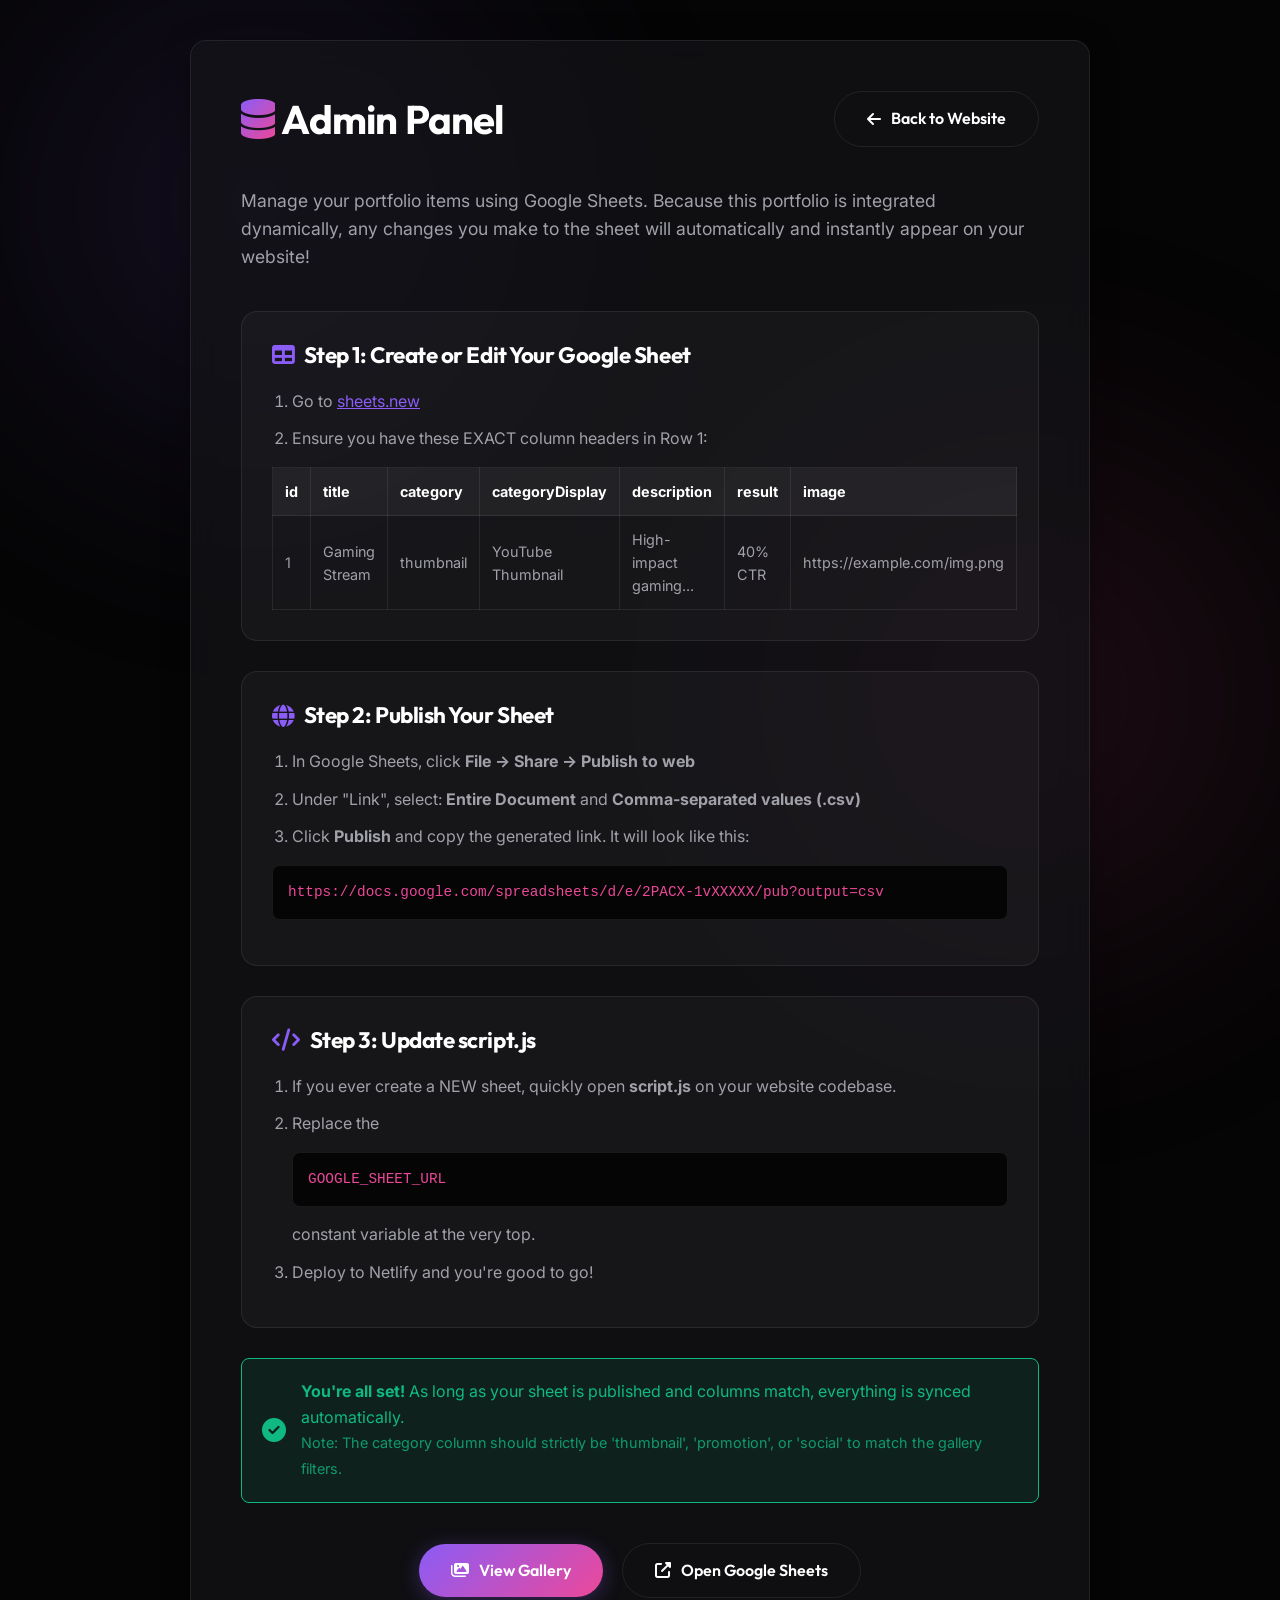
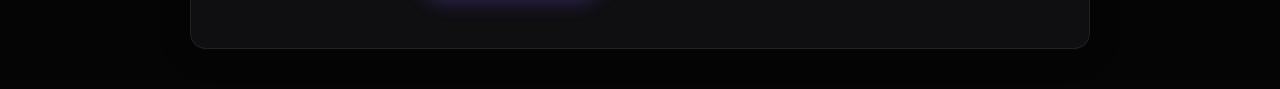
==== admin.html @ e8c45af5 "Initial commit: Portfolio website files" ====
<!DOCTYPE html>
<html lang="en">
<head>
    <meta charset="UTF-8">
    <meta name="viewport" content="width=device-width, initial-scale=1.0">
    <title>Admin - KenGSL Portfolio</title>
    <meta name="robots" content="noindex, nofollow">
    <!-- FontAwesome for icons -->
    <link rel="stylesheet" href="https://cdnjs.cloudflare.com/ajax/libs/font-awesome/6.4.0/css/all.min.css">
    <!-- Custom CSS -->
    <link rel="stylesheet" href="style.css">
    <style>
        body {
            display: flex;
            align-items: center;
            justify-content: center;
            min-height: 100vh;
            padding: 40px 20px;
        }
        .admin-card {
            max-width: 900px;
            width: 100%;
            padding: 50px;
        }
        .step-box {
            background: rgba(255,255,255,0.03);
            border: 1px solid var(--border-color);
            border-radius: var(--border-radius-md);
            padding: 30px;
            margin-bottom: 30px;
            transition: border-color 0.3s ease;
        }
        .step-box:hover {
            border-color: var(--border-hover);
        }
        .step-box h2 {
            font-size: 1.4rem;
            margin-bottom: 20px;
            display: flex;
            align-items: center;
            gap: 10px;
        }
        .step-box h2 i {
            color: var(--accent-1);
        }
        .step-box ol {
            margin-left: 20px;
            color: var(--text-secondary);
        }
        .step-box li {
            margin-bottom: 12px;
        }
        code, .code-block {
            background: var(--bg-main);
            padding: 15px;
            border-radius: var(--border-radius-sm);
            font-family: monospace;
            color: var(--accent-2);
            display: block;
            margin: 15px 0;
            border: 1px solid var(--border-color);
            overflow-x: auto;
            font-size: 0.9rem;
        }
        table {
            width: 100%;
            border-collapse: collapse;
            margin-top: 15px;
            font-size: 0.9rem;
        }
        th, td {
            text-align: left;
            padding: 12px;
            border: 1px solid var(--border-color);
            color: var(--text-secondary);
        }
        th {
            background: rgba(255,255,255,0.05);
            color: var(--text-primary);
        }
        .success-box {
            background: rgba(16, 185, 129, 0.1);
            border: 1px solid #10b981;
            color: #10b981;
            padding: 20px;
            border-radius: var(--border-radius-sm);
            display: flex;
            align-items: center;
            gap: 15px;
            margin-bottom: 30px;
        }
        @media (max-width: 768px) {
            .admin-card { padding: 30px 20px; }
            table { display: block; overflow-x: auto; white-space: nowrap; }
        }
    </style>
</head>
<body>

    <div class="glass-panel admin-card fade-in-up">
        
        <div style="display: flex; justify-content: space-between; align-items: center; margin-bottom: 40px; flex-wrap: wrap; gap: 20px;">
            <h1 class="section-title" style="margin: 0;"><i class="fas fa-database text-gradient"></i> Admin Panel</h1>
            <a href="index.html" class="btn btn-secondary"><i class="fas fa-arrow-left"></i> Back to Website</a>
        </div>

        <p style="color: var(--text-secondary); margin-bottom: 40px; font-size: 1.1rem;">
            Manage your portfolio items using Google Sheets. Because this portfolio is integrated dynamically, 
            any changes you make to the sheet will automatically and instantly appear on your website!
        </p>

        <div class="step-box">
            <h2><i class="fas fa-table"></i> Step 1: Create or Edit Your Google Sheet</h2>
            <ol>
                <li>Go to <a href="https://sheets.new/" target="_blank" rel="noopener noreferrer" style="color: var(--accent-1); text-decoration: underline;">sheets.new</a></li>
                <li>Ensure you have these EXACT column headers in Row 1:</li>
            </ol>
            <table>
                <thead>
                    <tr><th>id</th><th>title</th><th>category</th><th>categoryDisplay</th><th>description</th><th>result</th><th>image</th></tr>
                </thead>
                <tbody>
                    <tr><td>1</td><td>Gaming Stream</td><td>thumbnail</td><td>YouTube Thumbnail</td><td>High-impact gaming...</td><td>40% CTR</td><td>https://example.com/img.png</td></tr>
                </tbody>
            </table>
        </div>

        <div class="step-box">
            <h2><i class="fas fa-globe"></i> Step 2: Publish Your Sheet</h2>
            <ol>
                <li>In Google Sheets, click <strong>File → Share → Publish to web</strong></li>
                <li>Under "Link", select: <strong>Entire Document</strong> and <strong>Comma-separated values (.csv)</strong></li>
                <li>Click <strong>Publish</strong> and copy the generated link. It will look like this:</li>
            </ol>
            <div class="code-block">https://docs.google.com/spreadsheets/d/e/2PACX-1vXXXXX/pub?output=csv</div>
        </div>

        <div class="step-box">
            <h2><i class="fas fa-code"></i> Step 3: Update script.js</h2>
            <ol>
                <li>If you ever create a NEW sheet, quickly open <strong>script.js</strong> on your website codebase.</li>
                <li>Replace the <code>GOOGLE_SHEET_URL</code> constant variable at the very top.</li>
                <li>Deploy to Netlify and you're good to go!</li>
            </ol>
        </div>

        <div class="success-box">
            <i class="fas fa-check-circle" style="font-size: 1.5rem;"></i>
            <div>
                <strong>You're all set!</strong> As long as your sheet is published and columns match, everything is synced automatically. 
                <br><span style="font-size: 0.9rem; opacity: 0.8;">Note: The category column should strictly be 'thumbnail', 'promotion', or 'social' to match the gallery filters.</span>
            </div>
        </div>

        <div style="text-align: center; margin-top: 40px;">
            <a href="portfolio.html" class="btn btn-primary" style="margin-right: 15px;"><i class="fas fa-images"></i> View Gallery</a>
            <a href="https://docs.google.com/spreadsheets/u/0/" target="_blank" rel="noopener noreferrer" class="btn btn-secondary"><i class="fas fa-external-link-alt"></i> Open Google Sheets</a>
        </div>

    </div>

    <!-- Inline toggleMenu for admin page (no script.js dependency needed) -->
    <script>
        function toggleMenu() {
            const navLinks = document.getElementById('navLinks');
            if (navLinks) navLinks.classList.toggle('active');
        }
    </script>
</body>
</html>
---- style.css ----
@import url('https://fonts.googleapis.com/css2?family=Inter:wght@300;400;500;600&family=Outfit:wght@400;600;700;800&display=swap');

:root {
    --bg-main: #050505;
    --bg-surface: rgba(20, 20, 25, 0.7);
    --bg-surface-solid: #141419;
    --bg-surface-hover: rgba(30, 30, 38, 0.8);
    
    --text-primary: #ffffff;
    --text-secondary: #a1a1aa;
    --text-muted: #71717a;
    
    --accent-1: #8b5cf6; /* Vibrant purple */
    --accent-2: #ec4899; /* Neon pink */
    --accent-glow: rgba(139, 92, 246, 0.5);
    
    --border-color: rgba(255, 255, 255, 0.08);
    --border-hover: rgba(255, 255, 255, 0.15);
    
    --border-radius-lg: 24px;
    --border-radius-md: 16px;
    --border-radius-sm: 8px;
    
    --transition-fast: 0.2s ease;
    --transition-smooth: 0.4s cubic-bezier(0.16, 1, 0.3, 1);
}

* {
    margin: 0;
    padding: 0;
    box-sizing: border-box;
}

html {
    scroll-behavior: smooth;
    scroll-padding-top: 100px;
}

body {
    font-family: 'Inter', sans-serif;
    background-color: var(--bg-main);
    color: var(--text-primary);
    line-height: 1.6;
    overflow-x: hidden;
    position: relative;
}

/* Page Entrance Animation */
body.page-loaded {
    animation: pageEntrance 0.6s ease-out;
}

@keyframes pageEntrance {
    from { opacity: 0; }
    to { opacity: 1; }
}

/* Dynamic Animated Background Glows */
body::before, body::after {
    content: '';
    position: fixed;
    width: 60vw;
    height: 60vw;
    border-radius: 50%;
    filter: blur(120px);
    z-index: -1;
    opacity: 0.15;
    pointer-events: none;
    animation: pulseGlow 15s infinite alternate;
}

body::before {
    top: -20%;
    left: -10%;
    background: radial-gradient(circle, var(--accent-1) 0%, transparent 70%);
}

body::after {
    bottom: -20%;
    right: -10%;
    background: radial-gradient(circle, var(--accent-2) 0%, transparent 70%);
    animation-delay: -5s;
}

@keyframes pulseGlow {
    0% { transform: scale(1) translate(0, 0); opacity: 0.1; }
    50% { transform: scale(1.1) translate(5%, 5%); opacity: 0.2; }
    100% { transform: scale(0.9) translate(-5%, -5%); opacity: 0.15; }
}

h1, h2, h3, h4, h5, h6 {
    font-family: 'Outfit', sans-serif;
    font-weight: 700;
    letter-spacing: -0.02em;
    line-height: 1.2;
}

a {
    color: inherit;
    text-decoration: none;
}

.container {
    max-width: 1280px;
    margin: 0 auto;
    padding: 0 24px;
    width: 100%;
}

/* UI Utilities */
.glass-panel {
    background: var(--bg-surface);
    backdrop-filter: blur(16px);
    -webkit-backdrop-filter: blur(16px);
    border: 1px solid var(--border-color);
    border-radius: var(--border-radius-md);
    box-shadow: 0 4px 30px rgba(0, 0, 0, 0.3);
}

.text-gradient {
    background: linear-gradient(135deg, var(--accent-1), var(--accent-2));
    -webkit-background-clip: text;
    -webkit-text-fill-color: transparent;
    background-clip: text;
    display: inline-block;
}

.btn {
    display: inline-flex;
    align-items: center;
    justify-content: center;
    gap: 10px;
    padding: 14px 32px;
    border-radius: 50px;
    font-weight: 600;
    font-size: 1rem;
    transition: var(--transition-smooth);
    cursor: pointer;
    border: none;
    font-family: 'Outfit', sans-serif;
    position: relative;
    overflow: hidden;
}

/* Button Ripple Effect */
.btn .ripple {
    position: absolute;
    border-radius: 50%;
    background: rgba(255, 255, 255, 0.3);
    transform: scale(0);
    animation: rippleEffect 0.6s ease-out;
    pointer-events: none;
}

@keyframes rippleEffect {
    to { transform: scale(4); opacity: 0; }
}

.btn-primary {
    background: linear-gradient(135deg, var(--accent-1), var(--accent-2));
    color: white;
    box-shadow: 0 4px 20px rgba(139, 92, 246, 0.3);
    z-index: 1;
}

.btn-primary::before {
    content: '';
    position: absolute;
    top: 0; left: 0; width: 100%; height: 100%;
    background: linear-gradient(135deg, var(--accent-2), var(--accent-1));
    z-index: -1;
    transition: var(--transition-smooth);
    opacity: 0;
}

.btn-primary:hover {
    transform: translateY(-3px);
    box-shadow: 0 8px 30px rgba(236, 72, 153, 0.4);
}

.btn-primary:hover::before {
    opacity: 1;
}

.btn-secondary {
    background: transparent;
    color: var(--text-primary);
    border: 1px solid var(--border-color);
}

.btn-secondary:hover {
    border-color: var(--accent-1);
    background: rgba(139, 92, 246, 0.1);
    transform: translateY(-3px);
}

/* ===== FIXED Animation System ===== */
/* Elements start invisible. Observer adds .is-visible to trigger animation. */
.animate-on-scroll {
    opacity: 0;
    transform: translateY(30px);
    transition: opacity 0.8s cubic-bezier(0.16, 1, 0.3, 1),
                transform 0.8s cubic-bezier(0.16, 1, 0.3, 1);
}

.animate-on-scroll.is-visible {
    opacity: 1;
    transform: translateY(0);
}

.animate-on-scroll.delay-1 { transition-delay: 0.1s; }
.animate-on-scroll.delay-2 { transition-delay: 0.2s; }
.animate-on-scroll.delay-3 { transition-delay: 0.3s; }
.animate-on-scroll.delay-4 { transition-delay: 0.4s; }

/* Legacy fade-in-up for inline use (admin page etc.) */
.fade-in-up {
    animation: fadeInUp 0.8s cubic-bezier(0.16, 1, 0.3, 1) forwards;
    opacity: 0;
    transform: translateY(30px);
}

@keyframes fadeInUp {
    to {
        opacity: 1;
        transform: translateY(0);
    }
}

/* Navigation - Floating Navbar */
header {
    position: fixed;
    top: 20px;
    left: 0;
    right: 0;
    z-index: 1000;
    display: flex;
    justify-content: center;
    padding: 0 20px;
}

.nav-inner {
    display: flex;
    justify-content: space-between;
    align-items: center;
    width: 100%;
    max-width: 1000px;
    padding: 12px 24px;
    border-radius: 50px;
    transition: background 0.3s ease, box-shadow 0.3s ease;
}

.nav-inner.scrolled {
    background: rgba(20, 20, 25, 0.95);
    box-shadow: 0 8px 32px rgba(0, 0, 0, 0.5);
}

.nav-brand {
    font-family: 'Outfit', sans-serif;
    font-size: 1.5rem;
    font-weight: 800;
    color: var(--text-primary);
    text-transform: uppercase;
    letter-spacing: 1px;
}

.nav-brand span {
    color: var(--accent-1);
}

.nav-links {
    display: flex;
    gap: 32px;
    list-style: none;
    align-items: center;
}

/* Nav Link Underline Animation */
.nav-links a {
    color: var(--text-secondary);
    font-weight: 500;
    font-size: 0.95rem;
    transition: var(--transition-fast);
    position: relative;
    padding-bottom: 4px;
}

.nav-links a::after {
    content: '';
    position: absolute;
    bottom: 0;
    left: 0;
    width: 0;
    height: 2px;
    background: linear-gradient(135deg, var(--accent-1), var(--accent-2));
    border-radius: 2px;
    transition: width 0.3s ease;
}

.nav-links a:hover::after,
.nav-links a.active::after {
    width: 100%;
}

.nav-links a:hover, .nav-links a.active {
    color: var(--text-primary);
}

/* Don't show underline on button-style links */
.nav-links a.btn::after {
    display: none;
}

.mobile-menu-btn {
    display: none;
    background: none;
    border: none;
    color: var(--text-primary);
    font-size: 1.5rem;
    cursor: pointer;
    transition: transform 0.2s ease;
}

.mobile-menu-btn:active {
    transform: scale(0.9);
}

/* Hero Section */
.hero {
    min-height: 100vh;
    display: flex;
    align-items: center;
    justify-content: center;
    padding-top: 80px;
    text-align: center;
    position: relative;
}

.hero-content {
    max-width: 800px;
    z-index: 10;
}

.profile-avatar-wrap {
    position: relative;
    width: 180px;
    height: 180px;
    margin: 0 auto 30px;
}

.profile-avatar {
    width: 100%;
    height: 100%;
    border-radius: 50%;
    object-fit: cover;
    border: 2px solid transparent;
    padding: 4px;
    background: linear-gradient(135deg, var(--bg-main), var(--bg-surface-solid)) padding-box,
                linear-gradient(135deg, var(--accent-1), var(--accent-2)) border-box;
    position: relative;
    z-index: 2;
}

.profile-glow {
    position: absolute;
    top: 0; left: 0; right: 0; bottom: 0;
    background: linear-gradient(135deg, var(--accent-1), var(--accent-2));
    border-radius: 50%;
    filter: blur(20px);
    opacity: 0.6;
    z-index: 1;
    animation: slowSpin 10s linear infinite;
}

@keyframes slowSpin {
    from { transform: rotate(0deg); }
    to { transform: rotate(360deg); }
}

.hero-subtitle {
    display: inline-block;
    padding: 6px 16px;
    background: rgba(139, 92, 246, 0.1);
    border: 1px solid rgba(139, 92, 246, 0.2);
    border-radius: 50px;
    color: var(--accent-1);
    font-weight: 600;
    font-size: 0.85rem;
    text-transform: uppercase;
    letter-spacing: 1px;
    margin-bottom: 24px;
}

.hero-title {
    font-size: clamp(3rem, 6vw, 5rem);
    margin-bottom: 20px;
}

.hero-desc {
    font-size: clamp(1.1rem, 2vw, 1.25rem);
    color: var(--text-secondary);
    margin-bottom: 40px;
    max-width: 600px;
    margin-inline: auto;
}

.hero-actions {
    display: flex;
    justify-content: center;
    gap: 20px;
    flex-wrap: wrap;
}

/* Stats Banner */
.stats-banner {
    padding: 40px 0;
    margin-top: -40px;
    position: relative;
    z-index: 20;
}

.stats-grid {
    display: grid;
    grid-template-columns: repeat(3, 1fr);
    gap: 30px;
    text-align: center;
}

.stat-item h3 {
    font-size: 3rem;
    background: linear-gradient(to bottom, #fff, #a1a1aa);
    -webkit-background-clip: text;
    -webkit-text-fill-color: transparent;
    margin-bottom: 5px;
}

.stat-item p {
    color: var(--text-muted);
    font-weight: 500;
    text-transform: uppercase;
    letter-spacing: 1px;
    font-size: 0.85rem;
}

/* Sections Global */
.section {
    padding: 100px 0;
}

.section-header {
    text-align: center;
    margin-bottom: 60px;
}

.section-title {
    font-size: 2.5rem;
    margin-bottom: 15px;
}

.section-subtitle {
    color: var(--text-secondary);
    font-size: 1.1rem;
}

/* Skills/Tech Stack */
.skills-container {
    display: flex;
    flex-wrap: wrap;
    justify-content: center;
    gap: 15px;
    max-width: 800px;
    margin: 0 auto;
}

.skill-tag {
    padding: 12px 24px;
    background: var(--bg-surface);
    border: 1px solid var(--border-color);
    border-radius: 50px;
    font-weight: 500;
    color: var(--text-secondary);
    transition: var(--transition-smooth);
    cursor: default;
}

.skill-tag i {
    transition: color 0.3s ease;
}

.skill-tag:hover {
    border-color: var(--accent-1);
    color: white;
    background: rgba(139, 92, 246, 0.1);
    transform: translateY(-4px);
    box-shadow: 0 8px 25px rgba(139, 92, 246, 0.15);
}

.skill-tag:hover i {
    color: var(--accent-1);
}

/* Portfolio Grid */
.portfolio-grid {
    display: grid;
    grid-template-columns: repeat(auto-fill, minmax(350px, 1fr));
    gap: 30px;
}

.portfolio-card {
    position: relative;
    border-radius: var(--border-radius-lg);
    overflow: hidden;
    background: var(--bg-surface-solid);
    border: 1px solid var(--border-color);
    transition: var(--transition-smooth);
    cursor: pointer;
}

.portfolio-card:hover {
    border-color: var(--accent-1);
    transform: translateY(-8px);
    box-shadow: 0 20px 40px rgba(0,0,0,0.4), 0 0 30px rgba(139, 92, 246, 0.1);
}

.portfolio-img-wrap {
    width: 100%;
    aspect-ratio: 16/10;
    overflow: hidden;
    position: relative;
}

.portfolio-img {
    width: 100%;
    height: 100%;
    object-fit: cover;
    transition: transform 0.6s cubic-bezier(0.16, 1, 0.3, 1);
}

.portfolio-card:hover .portfolio-img {
    transform: scale(1.08);
}

.portfolio-overlay {
    position: absolute;
    inset: 0;
    background: linear-gradient(to top, rgba(5,5,5,0.9), transparent);
    opacity: 0;
    transition: var(--transition-smooth);
    display: flex;
    flex-direction: column;
    justify-content: flex-end;
    padding: 30px;
}

.portfolio-card:hover .portfolio-overlay {
    opacity: 1;
}

.p-category {
    color: var(--accent-1);
    font-weight: 600;
    font-size: 0.85rem;
    text-transform: uppercase;
    letter-spacing: 1px;
    margin-bottom: 8px;
    transform: translateY(20px);
    opacity: 0;
    transition: var(--transition-smooth);
}

.p-title {
    font-size: 1.5rem;
    color: white;
    transform: translateY(20px);
    opacity: 0;
    transition: var(--transition-smooth);
    transition-delay: 0.05s;
    margin-bottom: 8px;
}

.p-desc {
    color: var(--text-secondary);
    font-size: 0.95rem;
    transform: translateY(20px);
    opacity: 0;
    transition: var(--transition-smooth);
    transition-delay: 0.1s;
}

.portfolio-card:hover .p-category,
.portfolio-card:hover .p-title,
.portfolio-card:hover .p-desc {
    transform: translateY(0);
    opacity: 1;
}

/* Loading Skeleton */
.skeleton-card {
    border-radius: var(--border-radius-lg);
    overflow: hidden;
    background: var(--bg-surface-solid);
    border: 1px solid var(--border-color);
}

.skeleton-img {
    width: 100%;
    aspect-ratio: 16/10;
    background: linear-gradient(90deg, var(--bg-surface-solid) 25%, var(--bg-surface-hover) 50%, var(--bg-surface-solid) 75%);
    background-size: 200% 100%;
    animation: shimmer 1.5s infinite;
}

.skeleton-text {
    padding: 20px;
}

.skeleton-line {
    height: 14px;
    border-radius: 7px;
    background: linear-gradient(90deg, var(--bg-surface-solid) 25%, var(--bg-surface-hover) 50%, var(--bg-surface-solid) 75%);
    background-size: 200% 100%;
    animation: shimmer 1.5s infinite;
    margin-bottom: 10px;
}

.skeleton-line:last-child {
    width: 60%;
    margin-bottom: 0;
}

@keyframes shimmer {
    0% { background-position: 200% 0; }
    100% { background-position: -200% 0; }
}

/* Testimonials */
.testimonials-grid {
    display: grid;
    grid-template-columns: repeat(auto-fit, minmax(320px, 1fr));
    gap: 30px;
}

.testi-card {
    padding: 40px;
    transition: var(--transition-smooth);
}

.testi-card:hover {
    transform: translateY(-4px);
    border-color: var(--border-hover);
    box-shadow: 0 12px 30px rgba(0, 0, 0, 0.3);
}

.testi-stars {
    color: #fbbf24;
    margin-bottom: 20px;
    font-size: 1.1rem;
    display: flex;
    gap: 3px;
}

.testi-quote {
    font-size: 1.1rem;
    line-height: 1.7;
    margin-bottom: 30px;
    font-style: italic;
    color: var(--text-primary);
}

.testi-author {
    display: flex;
    align-items: center;
    gap: 15px;
}

.author-avatar {
    width: 50px;
    height: 50px;
    border-radius: 50%;
    background: linear-gradient(135deg, var(--accent-1), var(--accent-2));
    display: flex;
    align-items: center;
    justify-content: center;
    font-weight: 700;
    font-size: 1.2rem;
    font-family: 'Outfit', sans-serif;
    flex-shrink: 0;
}

.author-info h4 {
    font-size: 1.1rem;
    margin-bottom: 4px;
}

.author-info p {
    color: var(--text-muted);
    font-size: 0.9rem;
}

/* Contact Section */
.contact-grid {
    display: grid;
    grid-template-columns: 1fr 1.5fr;
    gap: 60px;
    align-items: center;
}

.contact-info .contact-item {
    margin-bottom: 30px;
}

.contact-item h3 {
    font-size: 1.5rem;
    margin-bottom: 10px;
}

.contact-item p {
    color: var(--text-secondary);
}

.social-links {
    display: flex;
    gap: 15px;
    margin-top: 30px;
    flex-wrap: wrap;
}

.social-btn {
    width: 50px;
    height: 50px;
    border-radius: 50%;
    display: flex;
    align-items: center;
    justify-content: center;
    background: var(--bg-surface);
    border: 1px solid var(--border-color);
    font-size: 1.2rem;
    transition: var(--transition-smooth);
}

.social-btn:hover {
    background: var(--text-primary);
    color: var(--bg-main);
    transform: translateY(-5px);
    box-shadow: 0 8px 20px rgba(255, 255, 255, 0.1);
}

/* Form Styles */
.form-group {
    margin-bottom: 24px;
    position: relative;
}

.form-input {
    width: 100%;
    padding: 16px 20px;
    background: rgba(20,20,25,0.4);
    border: 1px solid var(--border-color);
    border-radius: var(--border-radius-sm);
    color: var(--text-primary);
    font-family: 'Inter', sans-serif;
    font-size: 1rem;
    transition: var(--transition-smooth);
}

.form-input:focus {
    outline: none;
    border-color: var(--accent-1);
    background: rgba(20,20,25,0.8);
    box-shadow: 0 0 0 4px rgba(139, 92, 246, 0.1);
}

.form-input::placeholder {
    color: var(--text-muted);
    transition: opacity 0.3s ease;
}

.form-input:focus::placeholder {
    opacity: 0.5;
}

textarea.form-input {
    min-height: 150px;
    resize: vertical;
}

/* Footer */
footer {
    padding: 50px 0 30px;
    border-top: 1px solid var(--border-color);
    text-align: center;
    margin-top: 100px;
}

.footer-brand {
    font-family: 'Outfit', sans-serif;
    font-size: 1.5rem;
    font-weight: 800;
    margin-bottom: 20px;
}

.footer-links {
    display: flex;
    justify-content: center;
    gap: 24px;
    margin-bottom: 20px;
}

.footer-links a {
    color: var(--text-muted);
    transition: var(--transition-fast);
    font-size: 0.95rem;
}

.footer-links a:hover {
    color: var(--accent-1);
}

.footer-copy {
    color: var(--text-muted);
    font-size: 0.85rem;
}

/* Scroll to Top Button */
.scroll-top-btn {
    position: fixed;
    bottom: 30px;
    right: 30px;
    width: 50px;
    height: 50px;
    border-radius: 50%;
    background: linear-gradient(135deg, var(--accent-1), var(--accent-2));
    color: white;
    border: none;
    font-size: 1.2rem;
    cursor: pointer;
    z-index: 999;
    display: flex;
    align-items: center;
    justify-content: center;
    opacity: 0;
    transform: translateY(20px);
    pointer-events: none;
    transition: var(--transition-smooth);
    box-shadow: 0 4px 20px rgba(139, 92, 246, 0.3);
}

.scroll-top-btn.visible {
    opacity: 1;
    transform: translateY(0);
    pointer-events: all;
}

.scroll-top-btn:hover {
    transform: translateY(-3px);
    box-shadow: 0 8px 30px rgba(139, 92, 246, 0.5);
}

/* Modal/Lightbox */
.modal-backdrop {
    position: fixed;
    inset: 0;
    background: rgba(0,0,0,0.9);
    backdrop-filter: blur(5px);
    z-index: 2000;
    display: flex;
    align-items: center;
    justify-content: center;
    opacity: 0;
    pointer-events: none;
    transition: var(--transition-fast);
}

.modal-backdrop.active {
    opacity: 1;
    pointer-events: all;
}

.modal-content {
    max-width: 90vw;
    max-height: 90vh;
    border-radius: var(--border-radius-md);
    transform: scale(0.95);
    transition: var(--transition-smooth);
}

.modal-backdrop.active .modal-content {
    transform: scale(1);
}

.modal-close {
    position: absolute;
    top: 30px;
    right: 30px;
    background: rgba(255,255,255,0.1);
    border: none;
    color: white;
    width: 50px;
    height: 50px;
    border-radius: 50%;
    font-size: 1.5rem;
    cursor: pointer;
    transition: var(--transition-fast);
}

.modal-close:hover {
    background: var(--accent-1);
}

/* Empty / Loading States */
.loading {
    text-align: center;
    padding: 60px 20px;
    color: var(--text-muted);
    font-size: 1.1rem;
    grid-column: 1 / -1;
}

/* Responsive */
@media (max-width: 992px) {
    .contact-grid {
        grid-template-columns: 1fr;
    }
}

@media (max-width: 768px) {
    .nav-links {
        position: fixed;
        top: 80px;
        left: 20px;
        right: 20px;
        background: var(--bg-surface-solid);
        border: 1px solid var(--border-color);
        border-radius: var(--border-radius-md);
        flex-direction: column;
        padding: 30px;
        text-align: center;
        opacity: 0;
        pointer-events: none;
        transform: translateY(-10px);
        transition: opacity 0.3s ease, transform 0.3s ease;
    }
    
    .nav-links.active {
        opacity: 1;
        pointer-events: all;
        transform: translateY(0);
    }

    .mobile-menu-btn {
        display: block;
    }

    .hero-title {
        font-size: 2.5rem;
    }

    .hero-actions {
        flex-direction: column;
        align-items: center;
    }

    .stats-grid {
        grid-template-columns: 1fr;
        gap: 20px;
    }
    
    .stats-banner {
        margin-top: 0;
    }

    .portfolio-grid {
        grid-template-columns: 1fr;
    }

    .testimonials-grid {
        grid-template-columns: 1fr;
    }

    .section {
        padding: 60px 0;
    }

    .section-title {
        font-size: 2rem;
    }

    .scroll-top-btn {
        bottom: 20px;
        right: 20px;
        width: 44px;
        height: 44px;
        font-size: 1rem;
    }
}

@media (max-width: 480px) {
    .hero-title {
        font-size: 2rem;
    }

    .stat-item h3 {
        font-size: 2.2rem;
    }
}
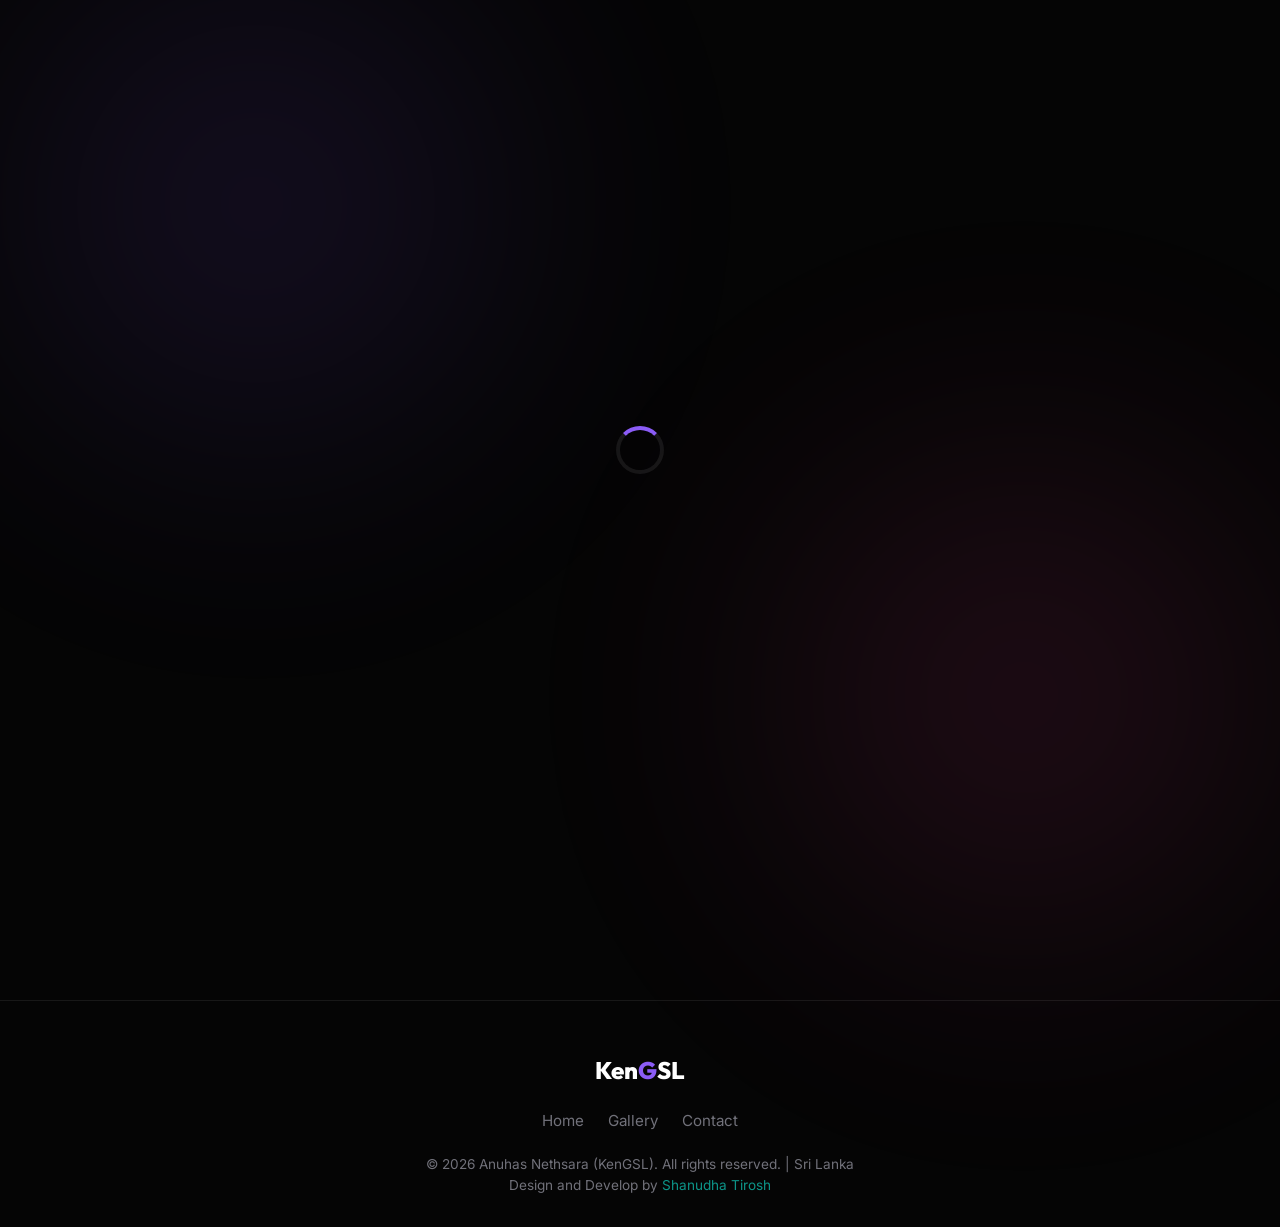
==== commit 1310462e: "Merge branch 'ShanudhaTirosh:main' into main" ====
--- a/admin.html
+++ b/admin.html
@@ -3,168 +3,381 @@
 <head>
     <meta charset="UTF-8">
     <meta name="viewport" content="width=device-width, initial-scale=1.0">
+    <link rel="icon" type="image/png" href="assets/Ken-G_Logo.png">
     <title>Admin - KenGSL Portfolio</title>
     <meta name="robots" content="noindex, nofollow">
-    <!-- FontAwesome for icons -->
     <link rel="stylesheet" href="https://cdnjs.cloudflare.com/ajax/libs/font-awesome/6.4.0/css/all.min.css">
-    <!-- Custom CSS -->
     <link rel="stylesheet" href="style.css">
     <style>
-        body {
-            display: flex;
-            align-items: center;
-            justify-content: center;
-            min-height: 100vh;
-            padding: 40px 20px;
-        }
-        .admin-card {
-            max-width: 900px;
-            width: 100%;
-            padding: 50px;
-        }
-        .step-box {
-            background: rgba(255,255,255,0.03);
-            border: 1px solid var(--border-color);
-            border-radius: var(--border-radius-md);
-            padding: 30px;
-            margin-bottom: 30px;
-            transition: border-color 0.3s ease;
-        }
-        .step-box:hover {
-            border-color: var(--border-hover);
-        }
-        .step-box h2 {
-            font-size: 1.4rem;
-            margin-bottom: 20px;
-            display: flex;
-            align-items: center;
-            gap: 10px;
-        }
-        .step-box h2 i {
-            color: var(--accent-1);
-        }
-        .step-box ol {
-            margin-left: 20px;
-            color: var(--text-secondary);
-        }
-        .step-box li {
-            margin-bottom: 12px;
-        }
-        code, .code-block {
-            background: var(--bg-main);
-            padding: 15px;
-            border-radius: var(--border-radius-sm);
-            font-family: monospace;
-            color: var(--accent-2);
-            display: block;
-            margin: 15px 0;
-            border: 1px solid var(--border-color);
-            overflow-x: auto;
-            font-size: 0.9rem;
-        }
-        table {
-            width: 100%;
-            border-collapse: collapse;
-            margin-top: 15px;
-            font-size: 0.9rem;
-        }
-        th, td {
-            text-align: left;
-            padding: 12px;
-            border: 1px solid var(--border-color);
-            color: var(--text-secondary);
-        }
-        th {
-            background: rgba(255,255,255,0.05);
-            color: var(--text-primary);
-        }
-        .success-box {
-            background: rgba(16, 185, 129, 0.1);
-            border: 1px solid #10b981;
-            color: #10b981;
-            padding: 20px;
-            border-radius: var(--border-radius-sm);
-            display: flex;
-            align-items: center;
-            gap: 15px;
-            margin-bottom: 30px;
-        }
-        @media (max-width: 768px) {
-            .admin-card { padding: 30px 20px; }
-            table { display: block; overflow-x: auto; white-space: nowrap; }
+        body{display:flex;flex-direction:column;min-height:100vh;padding:0}
+
+        /* Loading */
+        #loadingScreen{display:flex;align-items:center;justify-content:center;min-height:100vh}
+        .loader{width:48px;height:48px;border:4px solid var(--border-color);border-top-color:var(--accent-1);border-radius:50%;animation:spin .8s linear infinite}
+        @keyframes spin{to{transform:rotate(360deg)}}
+
+        /* Login */
+        #loginScreen{display:none;align-items:center;justify-content:center;min-height:100vh;padding:20px}
+        .login-card{max-width:460px;width:100%;padding:50px;text-align:center}
+        .login-card h1{font-size:2rem;margin-bottom:10px}
+        .login-card p{color:var(--text-secondary);margin-bottom:35px}
+        .google-btn{display:inline-flex;align-items:center;gap:12px;padding:14px 36px;background:#fff;color:#333;border:none;border-radius:50px;font-size:1rem;font-weight:600;cursor:pointer;transition:all .3s ease;font-family:'Outfit',sans-serif;margin:0 auto}
+        .google-btn:hover{transform:translateY(-2px);box-shadow:0 8px 25px rgba(255,255,255,.15)}
+        .google-btn svg{width:22px;height:22px}
+
+        /* Access Denied */
+        #accessDenied{display:none;align-items:center;justify-content:center;min-height:100vh;padding:20px;text-align:center}
+        #accessDenied i{font-size:3rem;color:#ef4444;margin-bottom:20px}
+        #accessDenied h2{margin-bottom:10px}
+        #accessDenied p{color:var(--text-secondary);margin-bottom:30px}
+
+        /* Dashboard */
+        #dashboard{display:none}
+        .admin-header{display:flex;justify-content:space-between;align-items:center;padding:16px 30px;background:var(--bg-surface);border-bottom:1px solid var(--border-color);backdrop-filter:blur(16px);position:sticky;top:0;z-index:100;flex-wrap:wrap;gap:12px}
+        .admin-header-left{display:flex;align-items:center;gap:16px}
+        .admin-header-right{display:flex;align-items:center;gap:16px}
+        .admin-avatar{width:36px;height:36px;border-radius:50%;border:2px solid var(--accent-1)}
+        .admin-email{color:var(--text-secondary);font-size:.85rem}
+        .admin-main{max-width:1280px;margin:0 auto;padding:30px 24px}
+
+        /* Stats */
+        .admin-stats{display:grid;grid-template-columns:repeat(auto-fit,minmax(180px,1fr));gap:16px;margin-bottom:30px}
+        .stat-card{background:var(--bg-surface);border:1px solid var(--border-color);border-radius:var(--border-radius-md);padding:24px;text-align:center;transition:var(--transition-smooth)}
+        .stat-card:hover{border-color:var(--border-hover);transform:translateY(-2px)}
+        .stat-value{font-size:2.2rem;font-weight:700;font-family:'Outfit',sans-serif;background:linear-gradient(135deg,var(--accent-1),var(--accent-2));-webkit-background-clip:text;-webkit-text-fill-color:transparent}
+        .stat-label{color:var(--text-secondary);font-size:.85rem;margin-top:4px}
+
+        /* Tabs */
+        .tab-bar{display:flex;gap:4px;margin-bottom:30px;background:var(--bg-surface-solid);padding:4px;border-radius:50px;border:1px solid var(--border-color);width:fit-content}
+        .admin-tab{padding:10px 28px;border-radius:50px;border:none;background:0 0;color:var(--text-secondary);font-weight:600;cursor:pointer;transition:all .3s ease;font-family:'Outfit',sans-serif;font-size:.95rem}
+        .admin-tab.active{background:linear-gradient(135deg,var(--accent-1),var(--accent-2));color:#fff}
+        .admin-tab:hover:not(.active){color:var(--text-primary)}
+
+        /* Section header */
+        .section-bar{display:flex;justify-content:space-between;align-items:center;margin-bottom:24px;flex-wrap:wrap;gap:12px}
+
+        /* Portfolio Grid */
+        .admin-grid{display:grid;grid-template-columns:repeat(auto-fill,minmax(300px,1fr));gap:20px}
+        .admin-card{background:var(--bg-surface);border:1px solid var(--border-color);border-radius:var(--border-radius-md);overflow:hidden;transition:var(--transition-smooth)}
+        .admin-card:hover{border-color:var(--border-hover);transform:translateY(-4px);box-shadow:0 12px 30px rgba(0,0,0,.3)}
+        .admin-card-img{position:relative;width:100%;aspect-ratio:16/10;overflow:hidden}
+        .admin-card-img img{width:100%;height:100%;object-fit:cover}
+        .admin-card-badge{position:absolute;top:12px;left:12px;padding:4px 12px;background:rgba(139,92,246,.85);border-radius:50px;font-size:.75rem;font-weight:600;color:#fff;backdrop-filter:blur(8px)}
+        .admin-card-body{padding:16px}
+        .admin-card-body h3{font-size:1.1rem;margin-bottom:6px}
+        .admin-card-body p{color:var(--text-secondary);font-size:.85rem;display:-webkit-box;-webkit-line-clamp:2;-webkit-box-orient:vertical;overflow:hidden}
+        .admin-card-actions{display:flex;gap:8px;padding:0 16px 16px}
+
+        /* Testimonial rows */
+        .testimonial-list{display:flex;flex-direction:column;gap:12px}
+        .testimonial-row{display:flex;justify-content:space-between;align-items:center;background:var(--bg-surface);border:1px solid var(--border-color);border-radius:var(--border-radius-md);padding:20px;transition:var(--transition-smooth);gap:16px}
+        .testimonial-row:hover{border-color:var(--border-hover)}
+        .testimonial-row-content{display:flex;gap:16px;align-items:flex-start;flex:1;min-width:0}
+        .testimonial-row-avatar{width:44px;height:44px;border-radius:50%;background:linear-gradient(135deg,var(--accent-1),var(--accent-2));display:flex;align-items:center;justify-content:center;font-weight:700;font-family:'Outfit',sans-serif;flex-shrink:0}
+        .testimonial-row-info{min-width:0}
+        .testimonial-row-info h4{font-size:1rem;margin-bottom:2px}
+        .testimonial-row-role{color:var(--text-muted);font-size:.8rem;margin-bottom:6px}
+        .testimonial-row-quote{color:var(--text-secondary);font-size:.9rem;font-style:italic;white-space:nowrap;overflow:hidden;text-overflow:ellipsis;max-width:500px}
+        .testimonial-row-stars{color:#fbbf24;font-size:.8rem;margin-top:4px}
+        .testimonial-row-actions{display:flex;gap:8px;flex-shrink:0}
+
+        /* Action buttons */
+        .action-btn{width:38px;height:38px;border-radius:50%;border:1px solid var(--border-color);background:var(--bg-surface-solid);color:var(--text-secondary);cursor:pointer;display:flex;align-items:center;justify-content:center;transition:all .2s ease;font-size:.85rem}
+        .edit-btn:hover{border-color:var(--accent-1);color:var(--accent-1);background:rgba(139,92,246,.1)}
+        .delete-btn:hover{border-color:#ef4444;color:#ef4444;background:rgba(239,68,68,.1)}
+
+        /* Empty state */
+        .empty-state{text-align:center;padding:60px 20px;color:var(--text-muted);grid-column:1/-1}
+        .empty-state i{font-size:3rem;margin-bottom:16px;opacity:.4}
+        .empty-state h3{color:var(--text-secondary);margin-bottom:8px}
+
+        /* Modals */
+        .modal-overlay{position:fixed;inset:0;background:rgba(0,0,0,.7);backdrop-filter:blur(6px);display:flex;align-items:center;justify-content:center;z-index:2000;opacity:0;pointer-events:none;transition:opacity .3s ease;padding:20px}
+        .modal-overlay.active{opacity:1;pointer-events:auto}
+        .modal-box{background:var(--bg-surface-solid);border:1px solid var(--border-color);border-radius:var(--border-radius-lg);width:100%;max-width:650px;max-height:90vh;overflow-y:auto;padding:36px;transform:scale(.95);transition:transform .3s ease}
+        .modal-overlay.active .modal-box{transform:scale(1)}
+        .modal-header{display:flex;justify-content:space-between;align-items:center;margin-bottom:28px}
+        .modal-header h2{font-size:1.4rem}
+        .modal-close-btn{background:0 0;border:none;color:var(--text-muted);font-size:1.3rem;cursor:pointer;padding:4px}
+        .modal-close-btn:hover{color:var(--text-primary)}
+
+        /* Upload area */
+        .upload-zone{border:2px dashed var(--border-color);border-radius:var(--border-radius-md);padding:30px;text-align:center;cursor:pointer;transition:all .3s ease;margin-bottom:16px}
+        .upload-zone:hover,.upload-zone.dragover{border-color:var(--accent-1);background:rgba(139,92,246,.05)}
+        .upload-zone i{font-size:2rem;color:var(--text-muted);margin-bottom:10px}
+        .upload-zone p{color:var(--text-secondary);font-size:.9rem}
+        .image-preview{width:100%;max-height:250px;object-fit:contain;border-radius:var(--border-radius-sm);margin-top:12px}
+        .compress-loading{padding:30px;text-align:center;color:var(--accent-1);font-size:1.1rem}
+
+        /* Compression info */
+        .compression-bar{display:flex;align-items:center;gap:12px;flex-wrap:wrap;padding:12px 16px;background:rgba(16,185,129,.08);border:1px solid rgba(16,185,129,.2);border-radius:var(--border-radius-sm);font-size:.85rem;color:#10b981;margin-bottom:16px}
+        .compression-bar i{font-size:1rem}
+        .compression-bar .sep{color:var(--text-muted)}
+
+        /* Quality slider */
+        .quality-row{display:flex;align-items:center;gap:12px;margin-bottom:16px}
+        .quality-row label{color:var(--text-secondary);font-size:.85rem;white-space:nowrap}
+        .quality-slider{flex:1;appearance:none;height:6px;border-radius:3px;background:var(--bg-main);outline:0}
+        .quality-slider::-webkit-slider-thumb{appearance:none;width:18px;height:18px;border-radius:50%;background:linear-gradient(135deg,var(--accent-1),var(--accent-2));cursor:pointer}
+        .quality-val{color:var(--accent-1);font-weight:600;font-size:.85rem;min-width:32px}
+
+        /* Delete modal */
+        .delete-modal-content{text-align:center;padding:10px 0}
+        .delete-modal-content i{font-size:3rem;color:#ef4444;margin-bottom:16px}
+        .delete-modal-content h3{margin-bottom:8px}
+        .delete-modal-content p{color:var(--text-secondary);margin-bottom:28px}
+        .delete-modal-btns{display:flex;gap:12px;justify-content:center}
+        .btn-danger{background:#ef4444;color:#fff;border:none;padding:12px 28px;border-radius:50px;font-weight:600;cursor:pointer;font-family:'Outfit',sans-serif;transition:all .2s ease;display:inline-flex;align-items:center;gap:8px}
+        .btn-danger:hover{background:#dc2626;transform:translateY(-2px)}
+        .btn-cancel{background:var(--bg-surface);color:var(--text-primary);border:1px solid var(--border-color);padding:12px 28px;border-radius:50px;font-weight:600;cursor:pointer;font-family:'Outfit',sans-serif;transition:all .2s ease}
+        .btn-cancel:hover{border-color:var(--border-hover)}
+
+        /* Toast */
+        #toastContainer{position:fixed;bottom:24px;right:24px;z-index:3000;display:flex;flex-direction:column;gap:8px}
+        .toast{padding:14px 20px;border-radius:var(--border-radius-sm);color:#fff;font-weight:500;display:flex;align-items:center;gap:10px;animation:slideIn .3s ease;min-width:280px;font-size:.9rem}
+        .toast-success{background:rgba(16,185,129,.92);border:1px solid #10b981}
+        .toast-error{background:rgba(239,68,68,.92);border:1px solid #ef4444}
+        @keyframes slideIn{from{transform:translateX(100%);opacity:0}to{transform:translateX(0);opacity:1}}
+        @keyframes slideOutRight{to{transform:translateX(100%);opacity:0}}
+
+        /* Form extras */
+        .form-row{display:grid;grid-template-columns:1fr 1fr;gap:16px}
+        .form-label{display:block;color:var(--text-secondary);font-size:.85rem;margin-bottom:6px;font-weight:500}
+
+        @media(max-width:768px){
+            .admin-header{padding:12px 16px}
+            .admin-main{padding:20px 16px}
+            .admin-grid{grid-template-columns:1fr}
+            .form-row{grid-template-columns:1fr}
+            .testimonial-row{flex-direction:column;align-items:flex-start}
+            .testimonial-row-quote{max-width:100%}
+            .tab-bar{width:100%}
+            .admin-tab{flex:1;text-align:center;padding:10px 12px;font-size:.85rem}
+            .admin-email{display:none}
         }
     </style>
 </head>
 <body>
 
-    <div class="glass-panel admin-card fade-in-up">
-        
-        <div style="display: flex; justify-content: space-between; align-items: center; margin-bottom: 40px; flex-wrap: wrap; gap: 20px;">
-            <h1 class="section-title" style="margin: 0;"><i class="fas fa-database text-gradient"></i> Admin Panel</h1>
-            <a href="index.html" class="btn btn-secondary"><i class="fas fa-arrow-left"></i> Back to Website</a>
-        </div>
-
-        <p style="color: var(--text-secondary); margin-bottom: 40px; font-size: 1.1rem;">
-            Manage your portfolio items using Google Sheets. Because this portfolio is integrated dynamically, 
-            any changes you make to the sheet will automatically and instantly appear on your website!
-        </p>
-
-        <div class="step-box">
-            <h2><i class="fas fa-table"></i> Step 1: Create or Edit Your Google Sheet</h2>
-            <ol>
-                <li>Go to <a href="https://sheets.new/" target="_blank" rel="noopener noreferrer" style="color: var(--accent-1); text-decoration: underline;">sheets.new</a></li>
-                <li>Ensure you have these EXACT column headers in Row 1:</li>
-            </ol>
-            <table>
-                <thead>
-                    <tr><th>id</th><th>title</th><th>category</th><th>categoryDisplay</th><th>description</th><th>result</th><th>image</th></tr>
-                </thead>
-                <tbody>
-                    <tr><td>1</td><td>Gaming Stream</td><td>thumbnail</td><td>YouTube Thumbnail</td><td>High-impact gaming...</td><td>40% CTR</td><td>https://example.com/img.png</td></tr>
-                </tbody>
-            </table>
-        </div>
-
-        <div class="step-box">
-            <h2><i class="fas fa-globe"></i> Step 2: Publish Your Sheet</h2>
-            <ol>
-                <li>In Google Sheets, click <strong>File → Share → Publish to web</strong></li>
-                <li>Under "Link", select: <strong>Entire Document</strong> and <strong>Comma-separated values (.csv)</strong></li>
-                <li>Click <strong>Publish</strong> and copy the generated link. It will look like this:</li>
-            </ol>
-            <div class="code-block">https://docs.google.com/spreadsheets/d/e/2PACX-1vXXXXX/pub?output=csv</div>
-        </div>
-
-        <div class="step-box">
-            <h2><i class="fas fa-code"></i> Step 3: Update script.js</h2>
-            <ol>
-                <li>If you ever create a NEW sheet, quickly open <strong>script.js</strong> on your website codebase.</li>
-                <li>Replace the <code>GOOGLE_SHEET_URL</code> constant variable at the very top.</li>
-                <li>Deploy to Netlify and you're good to go!</li>
-            </ol>
-        </div>
-
-        <div class="success-box">
-            <i class="fas fa-check-circle" style="font-size: 1.5rem;"></i>
-            <div>
-                <strong>You're all set!</strong> As long as your sheet is published and columns match, everything is synced automatically. 
-                <br><span style="font-size: 0.9rem; opacity: 0.8;">Note: The category column should strictly be 'thumbnail', 'promotion', or 'social' to match the gallery filters.</span>
-            </div>
-        </div>
-
-        <div style="text-align: center; margin-top: 40px;">
-            <a href="portfolio.html" class="btn btn-primary" style="margin-right: 15px;"><i class="fas fa-images"></i> View Gallery</a>
-            <a href="https://docs.google.com/spreadsheets/u/0/" target="_blank" rel="noopener noreferrer" class="btn btn-secondary"><i class="fas fa-external-link-alt"></i> Open Google Sheets</a>
-        </div>
-
-    </div>
-
-    <!-- Inline toggleMenu for admin page (no script.js dependency needed) -->
-    <script>
-        function toggleMenu() {
-            const navLinks = document.getElementById('navLinks');
-            if (navLinks) navLinks.classList.toggle('active');
-        }
-    </script>
+    <!-- Loading -->
+    <div id="loadingScreen"><div class="loader"></div></div>
+
+    <!-- Login -->
+    <div id="loginScreen">
+        <div class="glass-panel login-card fade-in-up">
+            <div style="margin-bottom:24px"><span class="nav-brand" style="font-size:2rem">Ken<span>G</span>SL</span></div>
+            <h1>Admin Dashboard</h1>
+            <p>Sign in with your Google account to manage your portfolio</p>
+            <button class="google-btn" onclick="signInWithGoogle()">
+                <svg viewBox="0 0 24 24"><path fill="#4285F4" d="M22.56 12.25c0-.78-.07-1.53-.2-2.25H12v4.26h5.92a5.06 5.06 0 0 1-2.2 3.32v2.77h3.57c2.08-1.92 3.28-4.74 3.28-8.1z"/><path fill="#34A853" d="M12 23c2.97 0 5.46-.98 7.28-2.66l-3.57-2.77c-.98.66-2.23 1.06-3.71 1.06-2.86 0-5.29-1.93-6.16-4.53H2.18v2.84C3.99 20.53 7.7 23 12 23z"/><path fill="#FBBC05" d="M5.84 14.09c-.22-.66-.35-1.36-.35-2.09s.13-1.43.35-2.09V7.07H2.18C1.43 8.55 1 10.22 1 12s.43 3.45 1.18 4.93l2.85-2.22.81-.62z"/><path fill="#EA4335" d="M12 5.38c1.62 0 3.06.56 4.21 1.64l3.15-3.15C17.45 2.09 14.97 1 12 1 7.7 1 3.99 3.47 2.18 7.07l3.66 2.84c.87-2.6 3.3-4.53 6.16-4.53z"/></svg>
+                Sign in with Google
+            </button>
+        </div>
+    </div>
+
+    <!-- Access Denied -->
+    <div id="accessDenied">
+        <div class="glass-panel login-card fade-in-up">
+            <i class="fas fa-shield-alt"></i>
+            <h2>Access Denied</h2>
+            <p>This account is not authorized as admin. Only the first registered Google account has access.</p>
+            <button class="btn btn-secondary" onclick="signOutUser()">Sign Out</button>
+        </div>
+    </div>
+
+    <!-- Dashboard -->
+    <div id="dashboard">
+        <div class="admin-header">
+            <div class="admin-header-left">
+                <a href="index.html" class="nav-brand">Ken<span>G</span>SL</a>
+                <span style="color:var(--text-muted);font-size:.85rem">Admin</span>
+            </div>
+            <div class="admin-header-right">
+                <span class="admin-email" id="adminEmail"></span>
+                <img class="admin-avatar" id="adminAvatar" src="" alt="Admin" onerror="this.style.display='none'">
+                <a href="index.html" class="btn btn-secondary" style="padding:8px 18px;font-size:.85rem"><i class="fas fa-external-link-alt"></i> Site</a>
+                <button class="btn btn-secondary" style="padding:8px 18px;font-size:.85rem" onclick="signOutUser()"><i class="fas fa-sign-out-alt"></i> Logout</button>
+            </div>
+        </div>
+
+        <div class="admin-main">
+            <!-- Stats -->
+            <div class="admin-stats">
+                <div class="stat-card"><div class="stat-value" id="statTotal">0</div><div class="stat-label">Portfolio Items</div></div>
+                <div class="stat-card"><div class="stat-value" id="statThumbnails">0</div><div class="stat-label">Thumbnails</div></div>
+                <div class="stat-card"><div class="stat-value" id="statPromo">0</div><div class="stat-label">Promo / Social</div></div>
+                <div class="stat-card"><div class="stat-value" id="statTestimonials">0</div><div class="stat-label">Testimonials</div></div>
+            </div>
+
+            <!-- Tabs -->
+            <div class="tab-bar">
+                <button class="admin-tab active" data-tab="portfolio" onclick="switchTab('portfolio')"><i class="fas fa-images"></i>&nbsp; Portfolio</button>
+                <button class="admin-tab" data-tab="testimonials" onclick="switchTab('testimonials')"><i class="fas fa-quote-right"></i>&nbsp; Testimonials</button>
+                <button class="admin-tab" data-tab="users" onclick="switchTab('users')" style="display:none;"><i class="fas fa-users"></i>&nbsp; Users</button>
+            </div>
+
+            <!-- Portfolio Content -->
+            <div id="portfolioContent">
+                <div class="section-bar">
+                    <h2 style="font-size:1.3rem">Portfolio Items</h2>
+                    <button class="btn btn-primary" style="padding:10px 24px;font-size:.9rem" onclick="openAddPortfolio()"><i class="fas fa-plus"></i> Add Item</button>
+                </div>
+                <div class="admin-grid" id="adminPortfolioGrid">
+                    <div class="empty-state"><i class="fas fa-spinner fa-spin"></i><h3>Loading...</h3></div>
+                </div>
+            </div>
+
+            <!-- Testimonials Content -->
+            <div id="testimonialsContent" style="display:none">
+                <div class="section-bar">
+                    <h2 style="font-size:1.3rem">Testimonials</h2>
+                    <button class="btn btn-primary" style="padding:10px 24px;font-size:.9rem" onclick="openAddTestimonial()"><i class="fas fa-plus"></i> Add Testimonial</button>
+                </div>
+                <div class="testimonial-list" id="adminTestimonialsList">
+                    <div class="empty-state"><i class="fas fa-spinner fa-spin"></i><h3>Loading...</h3></div>
+                </div>
+            </div>
+
+            <!-- Users Content (Primary Admin Only) -->
+            <div id="usersContent" style="display:none">
+                <div class="section-bar">
+                    <h2 style="font-size:1.3rem">User Management</h2>
+                    <div style="display:flex;gap:10px;">
+                        <input type="email" id="grantEmailInput" class="form-input" placeholder="Search pending email..." style="width:250px;padding:10px 16px;">
+                        <button class="btn btn-primary" style="padding:10px 24px;font-size:.9rem" onclick="searchAndGrantByEmail()"><i class="fas fa-search"></i> Grant Access</button>
+                    </div>
+                </div>
+
+                <div style="margin-bottom:40px;">
+                    <h3 style="font-size:1.1rem;margin-bottom:16px;color:var(--text-secondary)"><i class="fas fa-clock" style="color:#f59e0b"></i> Pending Requests (<span id="pendingCount">0</span>)</h3>
+                    <div class="testimonial-list" id="pendingUsersList">
+                        <div class="empty-state"><i class="fas fa-spinner fa-spin"></i><h3>Loading...</h3></div>
+                    </div>
+                </div>
+
+                <div>
+                    <h3 style="font-size:1.1rem;margin-bottom:16px;color:var(--text-secondary)"><i class="fas fa-check-circle" style="color:#10b981"></i> Granted Admins</h3>
+                    <div class="testimonial-list" id="grantedAdminsList">
+                        <div class="empty-state"><i class="fas fa-spinner fa-spin"></i><h3>Loading...</h3></div>
+                    </div>
+                </div>
+            </div>
+        </div>
+    </div>
+
+    <!-- Portfolio Modal -->
+    <div class="modal-overlay" id="portfolioModal">
+        <div class="modal-box">
+            <div class="modal-header">
+                <h2 id="portfolioModalTitle">Add Portfolio Item</h2>
+                <button class="modal-close-btn" onclick="closeModal('portfolioModal')"><i class="fas fa-times"></i></button>
+            </div>
+            <form id="portfolioForm" onsubmit="savePortfolioItem(event)">
+                <div class="form-group"><label class="form-label">Title *</label><input type="text" name="pTitle" class="form-input" placeholder="e.g. Gaming Stream Thumbnail" required></div>
+                <div class="form-row">
+                    <div class="form-group"><label class="form-label">Category *</label>
+                        <select name="pCategory" class="form-input" required>
+                            <option value="thumbnail">Thumbnail</option>
+                            <option value="promotion">Promotion</option>
+                            <option value="social">Social Media</option>
+                        </select>
+                    </div>
+                    <div class="form-group"><label class="form-label">Display Name</label><input type="text" name="pCategoryDisplay" class="form-input" placeholder="e.g. YouTube Thumbnail"></div>
+                </div>
+                <div class="form-group"><label class="form-label">Description</label><textarea name="pDescription" class="form-input" placeholder="Brief description..." style="min-height:80px"></textarea></div>
+                <div class="form-group"><label class="form-label">Result / Stat</label><input type="text" name="pResult" class="form-input" placeholder="e.g. 40% CTR increase"></div>
+
+                <!-- Image Upload -->
+                <div class="form-group">
+                    <label class="form-label">Image *</label>
+                    <div class="upload-zone" id="uploadDropZone" onclick="document.getElementById('imageInput').click()">
+                        <i class="fas fa-cloud-upload-alt"></i>
+                        <p>Click or drag & drop an image</p>
+                        <p style="font-size:.75rem;color:var(--text-muted);margin-top:4px">Auto-compressed to WebP</p>
+                    </div>
+                    <input type="file" id="imageInput" accept="image/*" style="display:none" onchange="handleImageUpload(this)">
+                    <div class="quality-row">
+                        <label>Quality:</label>
+                        <input type="range" class="quality-slider" id="qualitySlider" min="0.3" max="0.95" step="0.05" value="0.75" oninput="document.getElementById('qualityVal').textContent=Math.round(this.value*100)+'%'" onchange="recompressImage()">
+                        <span class="quality-val" id="qualityVal">75%</span>
+                        <button type="button" class="action-btn edit-btn" onclick="recompressImage()" title="Re-compress" style="width:32px;height:32px"><i class="fas fa-sync-alt" style="font-size:.75rem"></i></button>
+                    </div>
+                    <div class="compression-bar" id="compressionInfo" style="display:none">
+                        <i class="fas fa-check-circle"></i>
+                        <span><strong id="originalSize">-</strong> → <strong id="compressedSize">-</strong></span>
+                        <span class="sep">|</span>
+                        <span id="compressionFormat">WebP</span>
+                        <span class="sep">|</span>
+                        <span id="compressionSavings">-</span>
+                    </div>
+                    <div id="imagePreviewArea"></div>
+                </div>
+
+                <button type="submit" class="btn btn-primary" style="width:100%"><i class="fas fa-save"></i> Save Item</button>
+            </form>
+        </div>
+    </div>
+
+    <!-- Testimonial Modal -->
+    <div class="modal-overlay" id="testimonialModal">
+        <div class="modal-box">
+            <div class="modal-header">
+                <h2 id="testimonialModalTitle">Add Testimonial</h2>
+                <button class="modal-close-btn" onclick="closeModal('testimonialModal')"><i class="fas fa-times"></i></button>
+            </div>
+            <form id="testimonialForm" onsubmit="saveTestimonial(event)">
+                <div class="form-row">
+                    <div class="form-group"><label class="form-label">Client Name *</label><input type="text" name="tAuthorName" class="form-input" placeholder="e.g. BEASTSLK GAMING" required></div>
+                    <div class="form-group"><label class="form-label">Role / Info</label><input type="text" name="tAuthorRole" class="form-input" placeholder="e.g. Gaming Streamer, 150K+ subs"></div>
+                </div>
+                <div class="form-group"><label class="form-label">Testimonial Quote *</label><textarea name="tQuote" class="form-input" placeholder="What did the client say..." required style="min-height:100px"></textarea></div>
+                <div class="form-group"><label class="form-label">Rating (1-5)</label>
+                    <select name="tRating" class="form-input">
+                        <option value="5">⭐⭐⭐⭐⭐ (5)</option>
+                        <option value="4">⭐⭐⭐⭐ (4)</option>
+                        <option value="3">⭐⭐⭐ (3)</option>
+                        <option value="2">⭐⭐ (2)</option>
+                        <option value="1">⭐ (1)</option>
+                    </select>
+                </div>
+                <button type="submit" class="btn btn-primary" style="width:100%"><i class="fas fa-save"></i> Save Testimonial</button>
+            </form>
+        </div>
+    </div>
+
+    <!-- Delete Confirmation -->
+    <div class="modal-overlay" id="deleteModal">
+        <div class="modal-box" style="max-width:420px">
+            <div class="delete-modal-content">
+                <i class="fas fa-exclamation-triangle"></i>
+                <h3>Confirm Delete</h3>
+                <p>This action cannot be undone. Are you sure?</p>
+                <div class="delete-modal-btns">
+                    <button class="btn-cancel" onclick="closeModal('deleteModal')">Cancel</button>
+                    <button class="btn-danger" onclick="executeDelete()"><i class="fas fa-trash"></i> Delete</button>
+                </div>
+            </div>
+        </div>
+    </div>
+
+    <!-- Toast Container -->
+    <div id="toastContainer"></div>
+ <footer>
+        <div class="container">
+            <div class="footer-brand">Ken<span style="color:var(--accent-1)">G</span>SL</div>
+            <div class="footer-links">
+                <a href="index.html">Home</a>
+                <a href="portfolio.html">Gallery</a>
+                <a href="#contact">Contact</a>
+            </div>
+             <p class="footer-copy">© 2026 Anuhas Nethsara (KenGSL). All rights reserved. | Sri Lanka </br> Design and Develop by <a href="https://shanudhatirosh.github.io/" target="_blank" style="text-decoration: none; color: #0d9488">Shanudha Tirosh</a></p>
+        </div>
+    </footer>
+    <!-- Firebase SDK -->
+    <script src="https://www.gstatic.com/firebasejs/10.12.0/firebase-app-compat.js"></script>
+    <script src="https://www.gstatic.com/firebasejs/10.12.0/firebase-auth-compat.js"></script>
+    <script src="https://www.gstatic.com/firebasejs/10.12.0/firebase-firestore-compat.js"></script>
+    <script src="firebase-config.js"></script>
+    <script src="admin.js"></script>
 </body>
 </html>
--- a/style.css
+++ b/style.css
@@ -414,7 +414,7 @@
 /* Stats Banner */
 .stats-banner {
     padding: 40px 0;
-    margin-top: -40px;
+    margin-top: 20px;
     position: relative;
     z-index: 20;
 }
@@ -483,8 +483,24 @@
     cursor: default;
 }
 
-.skill-tag i {
-    transition: color 0.3s ease;
+.skill-tag i, .skill-icon {
+    transition: all 0.3s ease;
+}
+
+.skill-icon {
+    width: 20px;
+    height: 20px;
+    object-fit: contain;
+    vertical-align: middle;
+    margin-right: 8px;
+    filter: grayscale(0.5);
+    opacity: 0.8;
+}
+
+.skill-tag:hover .skill-icon {
+    filter: grayscale(0);
+    opacity: 1;
+    transform: scale(1.1);
 }
 
 .skill-tag:hover {
